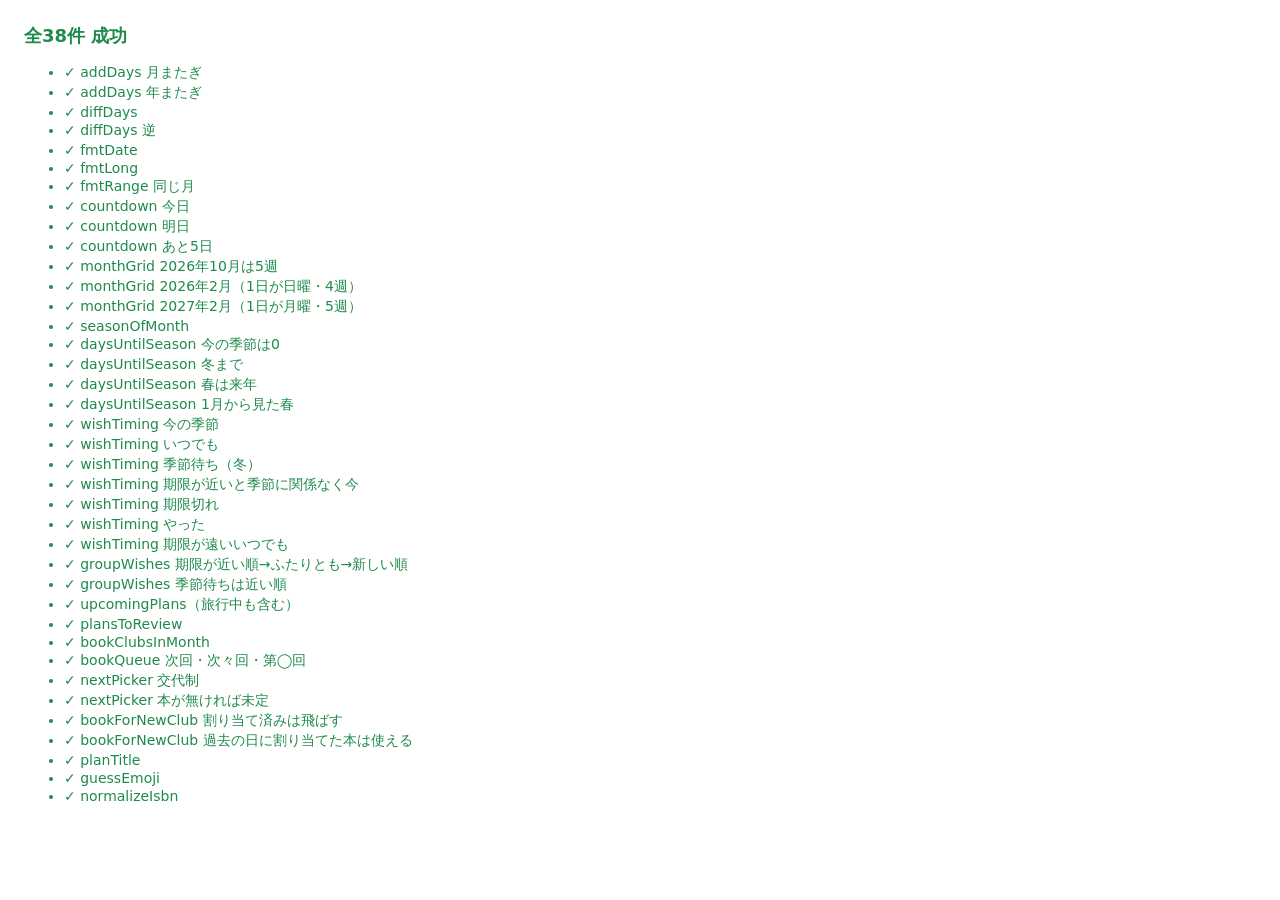
==== tests.html @ 202dfe0b "またね v1.0.0：ふたりのいつかリスト・会う日・読書会 友だちとふたりで行きたいところ・やりたいことを登録し合い、 会う日（カレンダー）と月2回の読書会をいっしょに管理するPWA。  Co-Aut" ====
<!doctype html>
<html lang="ja">
<head>
  <meta charset="utf-8" />
  <title>またね テスト</title>
  <style>
    body { font-family: system-ui, sans-serif; padding: 16px; background: #fff; color: #1f1d1a; }
    .ok { color: #1f8a4c; } .ng { color: #c93a39; font-weight: 700; }
    li { margin: 2px 0; font-size: 14px; }
    #sum { font-size: 18px; font-weight: 700; }
  </style>
</head>
<body>
  <div id="sum">実行中…</div>
  <ul id="out"></ul>
  <script type="module">
    import * as D from './src/lib/dates.js';
    import * as L from './src/lib/logic.js';
    import { guessEmoji } from './src/lib/emoji.js';
    import { normalizeIsbn } from './src/lib/books.js';

    const out = document.getElementById('out');
    let pass = 0, fail = 0;
    function t(name, fn) {
      try {
        fn();
        pass++;
        out.insertAdjacentHTML('beforeend', `<li class="ok">✓ ${name}</li>`);
      } catch (e) {
        fail++;
        out.insertAdjacentHTML('beforeend', `<li class="ng">✗ ${name} — ${e.message}</li>`);
      }
    }
    const eq = (a, b) => { const x = JSON.stringify(a), y = JSON.stringify(b); if (x !== y) throw new Error(`${x} ≠ ${y}`); };

    // ---- 日付 ----
    t('addDays 月またぎ', () => eq(D.addDays('2026-10-31', 1), '2026-11-01'));
    t('addDays 年またぎ', () => eq(D.addDays('2026-12-31', 1), '2027-01-01'));
    t('diffDays', () => eq(D.diffDays('2026-10-02', '2026-10-05'), 3));
    t('diffDays 逆', () => eq(D.diffDays('2026-10-05', '2026-10-02'), -3));
    t('fmtDate', () => eq(D.fmtDate('2026-10-04'), '10/4（日）'));
    t('fmtLong', () => eq(D.fmtLong('2026-10-02'), '10月2日（金）'));
    t('fmtRange 同じ月', () => eq(D.fmtRange('2026-10-10', '2026-10-12'), '10/10（土）〜12日（月）'));
    t('countdown 今日', () => eq(D.countdown('2026-10-02', '2026-10-02').text, '今日！'));
    t('countdown 明日', () => eq(D.countdown('2026-10-03', '2026-10-02').text, '明日'));
    t('countdown あと5日', () => eq(D.countdown('2026-10-07', '2026-10-02').text, 'あと5日'));
    t('monthGrid 2026年10月は5週', () => {
      const g = D.monthGrid(2026, 10);
      eq(g.length, 5);
      eq(g[0][0].date, '2026-09-27');
      eq(g[0][4].date, '2026-10-01');
      eq(g[4][6].date, '2026-10-31');
    });
    t('monthGrid 2026年2月（1日が日曜・4週）', () => eq(D.monthGrid(2026, 2).length, 4));
    t('monthGrid 2027年2月（1日が月曜・5週）', () => eq(D.monthGrid(2027, 2).length, 5));
    t('seasonOfMonth', () => eq([1, 3, 6, 9, 12].map(D.seasonOfMonth), ['winter', 'spring', 'summer', 'autumn', 'winter']));
    t('daysUntilSeason 今の季節は0', () => eq(D.daysUntilSeason('autumn', '2026-10-02'), 0));
    t('daysUntilSeason 冬まで', () => eq(D.daysUntilSeason('winter', '2026-10-02'), 60));
    t('daysUntilSeason 春は来年', () => eq(D.daysUntilSeason('spring', '2026-10-02'), D.diffDays('2026-10-02', '2027-03-01')));
    t('daysUntilSeason 1月から見た春', () => eq(D.daysUntilSeason('spring', '2027-01-15'), D.diffDays('2027-01-15', '2027-03-01')));

    // ---- いつかの並び ----
    const today = '2026-10-02';
    const W = (o) => ({ id: o.id, title: o.id, createdAt: o.c ?? '2026-09-01T00:00:00Z', createdBy: o.by ?? 'A', seasons: o.s ?? [], until: o.u ?? null, doneAt: o.d ?? null });
    t('wishTiming 今の季節', () => eq(L.wishTiming(W({ id: 'a', s: ['autumn'] }), today).group, 'now'));
    t('wishTiming いつでも', () => eq(L.wishTiming(W({ id: 'a' }), today).group, 'anytime'));
    t('wishTiming 季節待ち（冬）', () => {
      const r = L.wishTiming(W({ id: 'a', s: ['winter'] }), today);
      eq([r.group, r.next, r.wait], ['later', 'winter', 60]);
    });
    t('wishTiming 期限が近いと季節に関係なく今', () => eq(L.wishTiming(W({ id: 'a', s: ['spring'], u: '2026-10-20' }), today).group, 'now'));
    t('wishTiming 期限切れ', () => eq(L.wishTiming(W({ id: 'a', u: '2026-09-30' }), today).group, 'expired'));
    t('wishTiming やった', () => eq(L.wishTiming(W({ id: 'a', d: '2026-09-01' }), today).group, 'done'));
    t('wishTiming 期限が遠いいつでも', () => eq(L.wishTiming(W({ id: 'a', u: '2026-12-25' }), today).group, 'anytime'));
    t('groupWishes 期限が近い順→ふたりとも→新しい順', () => {
      const ws = [W({ id: 'x', s: ['autumn'], c: '2026-09-03' }), W({ id: 'y', s: ['autumn'], c: '2026-09-01' }), W({ id: 'z', u: '2026-10-10' })];
      const likes = [{ wishId: 'y', memberId: 'B' }];
      const g = L.groupWishes(ws, { likes, memberCount: 2, today });
      eq(g.now.map((x) => x.w.id), ['z', 'y', 'x']);
      eq(g.now[1].both, true);
    });
    t('groupWishes 季節待ちは近い順', () => {
      const ws = [W({ id: 'spring', s: ['spring'] }), W({ id: 'winter', s: ['winter'] }), W({ id: 'summer', s: ['summer'] })];
      eq(L.groupWishes(ws, { today }).later.map((x) => x.w.id), ['winter', 'spring', 'summer']);
    });

    // ---- 会う日 ----
    const P = (id, date, o = {}) => ({ id, date, ...o });
    const plans = [P('p1', '2026-09-20', { bookClub: true }), P('p2', '2026-10-01'), P('p3', '2026-10-05', { bookClub: true }), P('p4', '2026-10-18', { bookClub: true }), P('trip', '2026-09-30', { endDate: '2026-10-03' })];
    t('upcomingPlans（旅行中も含む）', () => eq(L.upcomingPlans(plans, today).map((p) => p.id), ['trip', 'p3', 'p4']));
    t('plansToReview', () => eq(L.plansToReview(plans, today).map((p) => p.id), ['p2', 'p1']));
    t('bookClubsInMonth', () => eq(L.bookClubsInMonth(plans, '2026-10').map((p) => p.id), ['p3', 'p4']));

    // ---- 読書会の本 ----
    const books = [
      { id: 'b1', order: 1, pickedBy: 'A', doneAt: '2026-09-20' },
      { id: 'b2', order: 2, pickedBy: 'B' },
      { id: 'b3', order: 3, pickedBy: 'A' },
    ];
    const members = [{ id: 'A' }, { id: 'B' }];
    t('bookQueue 次回・次々回・第◯回', () => {
      const q = L.bookQueue(books);
      eq([q.next.id, q.afterNext.id, q.no.get('b1'), q.no.get('b2'), q.no.get('b3')], ['b2', 'b3', 1, 2, 3]);
    });
    t('nextPicker 交代制', () => eq(L.nextPicker(books, members), 'B'));
    t('nextPicker 本が無ければ未定', () => eq(L.nextPicker([], members), null));
    t('bookForNewClub 割り当て済みは飛ばす', () => {
      const ps = [P('c1', '2026-10-05', { bookClub: true, bookId: 'b2' })];
      eq(L.bookForNewClub(books, ps, today).id, 'b3');
    });
    t('bookForNewClub 過去の日に割り当てた本は使える', () => {
      const ps = [P('c0', '2026-09-28', { bookClub: true, bookId: 'b2' })];
      eq(L.bookForNewClub(books, ps, today).id, 'b2');
    });
    t('planTitle', () => {
      const wishById = new Map([['w1', { title: 'パンケーキ' }]]);
      eq(L.planTitle({ bookClub: true, todos: [{ wishId: 'w1' }, { text: '買い物' }] }, { wishById }), '読書会・パンケーキ ほか1件');
      eq(L.planTitle({ todos: [] }, {}), '会う日');
    });

    // ---- その他 ----
    t('guessEmoji', () => eq([guessEmoji('鎌倉のカフェ', 'go'), guessEmoji('ハンバーグ', 'go'), guessEmoji('温泉旅行', 'go'), guessEmoji('何か', 'do')], ['☕', '📍', '♨️', '✨']));
    t('normalizeIsbn', () => eq([normalizeIsbn('978-4-06-293438-1'), normalizeIsbn('4062934388')], ['9784062934381', '9784062934381']));

    document.getElementById('sum').innerHTML = fail ? `<span class="ng">${fail}件 失敗</span> / ${pass}件 成功` : `<span class="ok">全${pass}件 成功</span>`;
  </script>
</body>
</html>
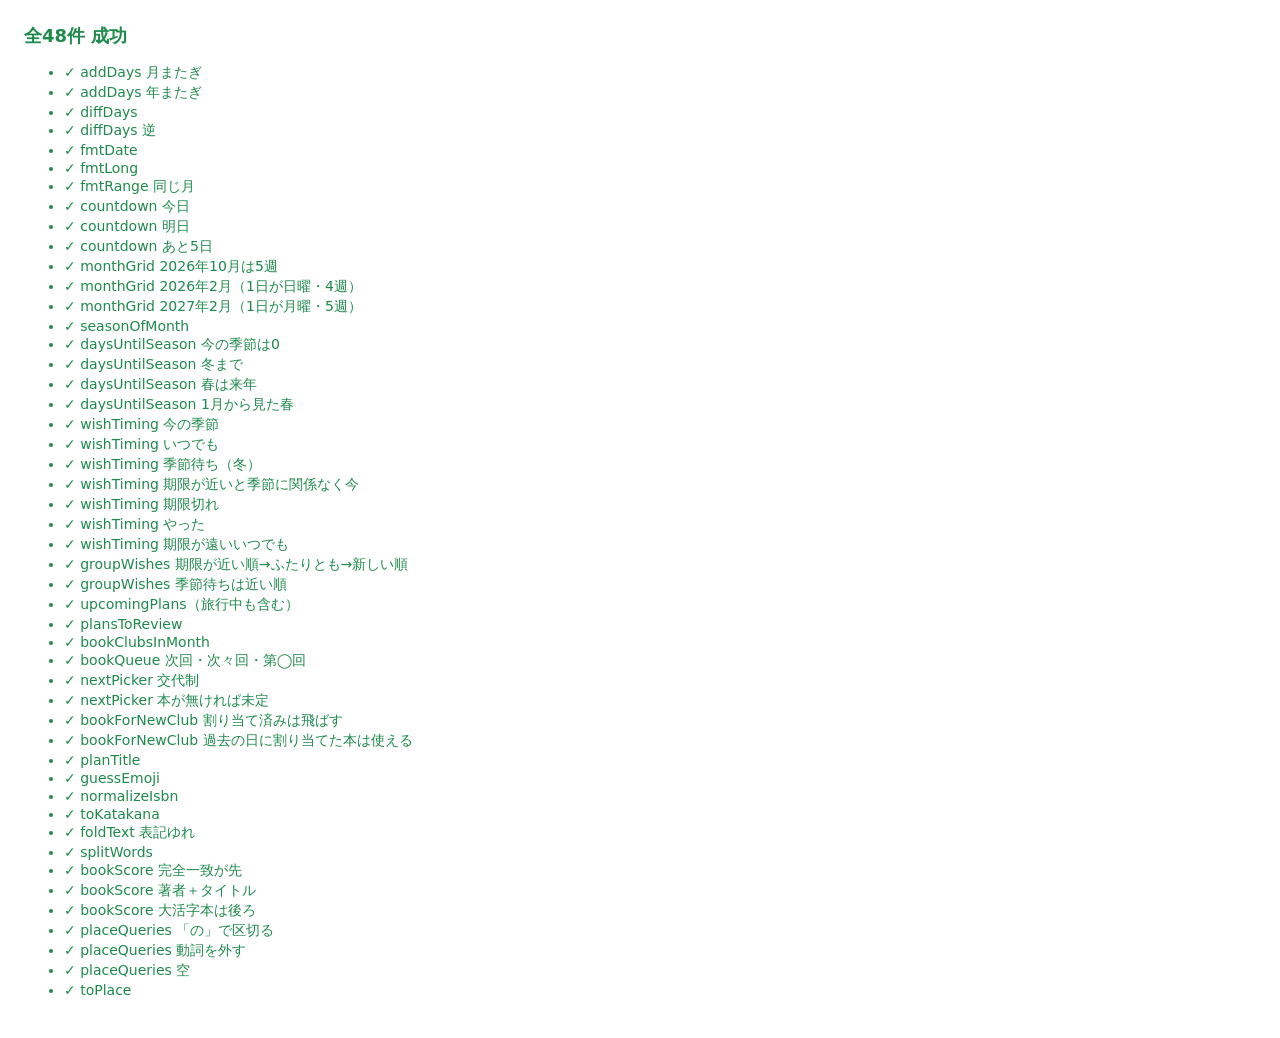
==== commit e8579c4a: "v1.1.0：付箋と響いた話、本のバーコード・あいまい検索、場所の候補、写真アイコン - 読書会：読み進み（％）をやめ、読書記録アプリと同じ付箋（ページ・引用・感情タグ・気づき）と、会の最中の「響いた" ====
--- a/tests.html
+++ b/tests.html
@@ -17,7 +17,8 @@
     import * as D from './src/lib/dates.js';
     import * as L from './src/lib/logic.js';
     import { guessEmoji } from './src/lib/emoji.js';
-    import { normalizeIsbn } from './src/lib/books.js';
+    import { normalizeIsbn, toKatakana, foldText, bookScore, splitWords } from './src/lib/books.js';
+    import { placeQueries, toPlace } from './src/lib/places.js';
 
     const out = document.getElementById('out');
     let pass = 0, fail = 0;
@@ -122,6 +123,36 @@
     t('guessEmoji', () => eq([guessEmoji('鎌倉のカフェ', 'go'), guessEmoji('ハンバーグ', 'go'), guessEmoji('温泉旅行', 'go'), guessEmoji('何か', 'do')], ['☕', '📍', '♨️', '✨']));
     t('normalizeIsbn', () => eq([normalizeIsbn('978-4-06-293438-1'), normalizeIsbn('4062934388')], ['9784062934381', '9784062934381']));
 
+    // ---- 本のあいまい検索 ----
+    t('toKatakana', () => eq(toKatakana('のるうぇいのもり'), 'ノルウェイノモリ'));
+    t('foldText 表記ゆれ', () => eq(foldText('コンビニ人間（文庫）'), foldText('こんびに人間 文庫')));
+    t('splitWords', () => eq(splitWords('村上春樹　ノルウェイ'), ['村上春樹', 'ノルウェイ']));
+    t('bookScore 完全一致が先', () => {
+      const a = { title: 'ノルウェイの森', authors: ['村上春樹'], publisher: '講談社', isbn: '1' };
+      const b = { title: '散文の構造と『ノルウェイの森』', authors: ['秋本博夫'], publisher: '某社', isbn: '2' };
+      if (!(bookScore(a, 'ノルウェイの森') < bookScore(b, 'ノルウェイの森'))) throw new Error('順番が逆');
+    });
+    t('bookScore 著者＋タイトル', () => {
+      const a = { title: 'ノルウェイの森 上', authors: ['村上春樹'], publisher: '講談社', isbn: '1' };
+      const b = { title: 'ノルウェイ紀行', authors: ['田中'], publisher: '某社', isbn: '2' };
+      if (!(bookScore(a, '村上 ノルウェイ') < bookScore(b, '村上 ノルウェイ'))) throw new Error('順番が逆');
+    });
+    t('bookScore 大活字本は後ろ', () => {
+      const a = { title: 'コンビニ人間', authors: ['村田沙耶香'], publisher: '文藝春秋', isbn: '1' };
+      const b = { title: 'コンビニ人間', authors: ['村田沙耶香'], publisher: '埼玉福祉会', isbn: '2' };
+      if (!(bookScore(a, 'コンビニ人間') < bookScore(b, 'コンビニ人間'))) throw new Error('順番が逆');
+    });
+
+    // ---- 場所の候補 ----
+    t('placeQueries 「の」で区切る', () => eq(placeQueries('鎌倉のしらす丼'), ['鎌倉のしらす丼', '鎌倉', 'しらす丼']));
+    t('placeQueries 動詞を外す', () => eq(placeQueries('紅葉の高尾山に登る'), ['紅葉の高尾山に登る', '紅葉', '高尾山']));
+    t('placeQueries 空', () => eq(placeQueries('  '), []));
+    t('toPlace', () => {
+      const p = toPlace({ geometry: { coordinates: [139.24, 35.62] }, properties: { name: '高尾山', city: '八王子市', state: '東京都', osm_value: 'peak', countrycode: 'JP' } });
+      eq([p.name, p.where, p.kind, p.skip], ['高尾山', '八王子市・東京都', '山', false]);
+      eq(toPlace({ properties: { name: 'x', osm_value: 'bus_stop' } }).skip, true);
+    });
+
     document.getElementById('sum').innerHTML = fail ? `<span class="ng">${fail}件 失敗</span> / ${pass}件 成功` : `<span class="ok">全${pass}件 成功</span>`;
   </script>
 </body>
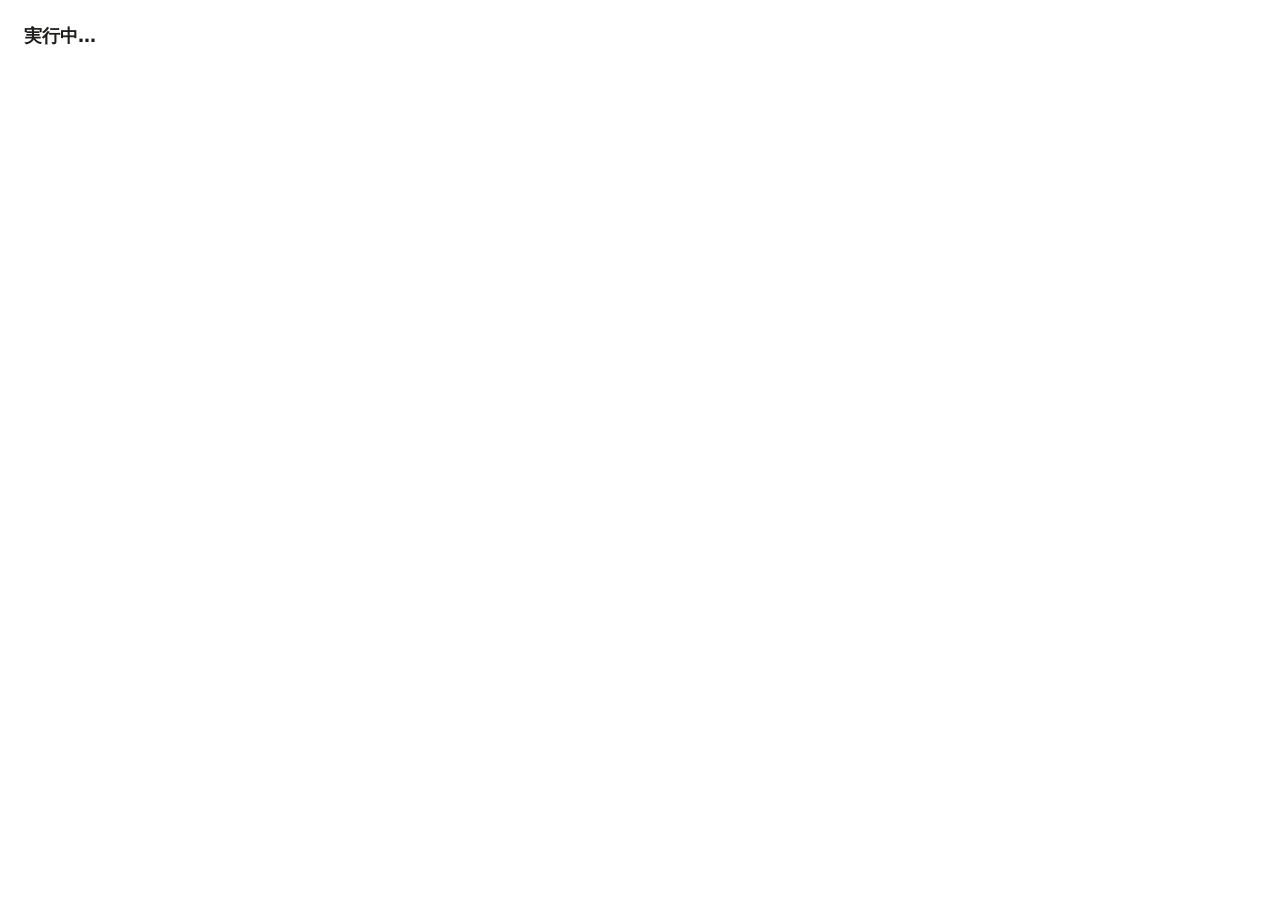
==== commit ad458c87: "v1.2.0：読書会の3コーナーと「自分だけ」の鍵、写真アイコン（切り抜き・複数・入れ替え）、Googleマップのリンクで場所 - 読書会：「語りたいこと」→自由な「メモ」、「付箋」（読みながら）、「" ====
--- a/tests.html
+++ b/tests.html
@@ -11,6 +11,15 @@
   </style>
 </head>
 <body>
+  <script type="importmap">
+  {
+    "imports": {
+      "react": "https://esm.sh/react@18.3.1",
+      "htm": "https://esm.sh/htm@3.1.1",
+      "@supabase/supabase-js": "https://esm.sh/@supabase/supabase-js@2.45.4"
+    }
+  }
+  </script>
   <div id="sum">実行中…</div>
   <ul id="out"></ul>
   <script type="module">
@@ -18,7 +27,9 @@
     import * as L from './src/lib/logic.js';
     import { guessEmoji } from './src/lib/emoji.js';
     import { normalizeIsbn, toKatakana, foldText, bookScore, splitWords } from './src/lib/books.js';
-    import { placeQueries, toPlace } from './src/lib/places.js';
+    import { placeQueries, toPlace, parseMapsUrl, isMapsLink, splitTitle } from './src/lib/places.js';
+    import { pickPhoto, hashStr } from './src/lib/photos.js';
+    import { deriveKey, encryptJSON, decryptJSON, newSalt } from './src/lib/lock.js';
 
     const out = document.getElementById('out');
     let pass = 0, fail = 0;
@@ -153,6 +164,50 @@
       eq(toPlace({ properties: { name: 'x', osm_value: 'bus_stop' } }).skip, true);
     });
 
+    // ---- Googleマップのリンク ----
+    t('parseMapsUrl 場所のページ（店名と正確な位置）', () => {
+      const r = parseMapsUrl('https://www.google.com/maps/place/%E6%B1%9F%E5%B3%B6%E7%A5%9E%E7%A4%BE+%E8%BE%BA%E6%B4%A5%E5%AE%AE/@35.3003664,139.4795955,17z/data=!3m1!4b1!4m6!3m5!1s0x60:0xfa!8m2!3d35.3003664!4d139.4795955!16s');
+      eq([r.name, r.lat, r.lon], ['江島神社 辺津宮', 35.30037, 139.4796]);
+    });
+    t('parseMapsUrl q=住所', () => eq(parseMapsUrl('https://maps.google.com/?q=%E9%AB%98%E5%B0%BE%E5%B1%B1').name, '高尾山'));
+    t('parseMapsUrl 地図だけ（@位置）', () => { const r = parseMapsUrl('https://www.google.com/maps/@35.62,139.24,15z'); eq([r.name, r.lat, r.lon], [null, 35.62, 139.24]); });
+    t('parseMapsUrl Googleマップ以外は読まない', () => eq(parseMapsUrl('https://example.com/'), null));
+    t('isMapsLink 短いリンク・文章の中', () => {
+      eq(isMapsLink('ここ行きたい https://maps.app.goo.gl/1DnoMPt9LnXJqD7S9'), 'https://maps.app.goo.gl/1DnoMPt9LnXJqD7S9');
+      eq(isMapsLink('https://www.instagram.com/p/xyz'), null);
+      eq(!!isMapsLink('https://www.google.co.jp/maps/place/x'), true);
+    });
+    t('splitTitle 名前 · 住所', () => eq(splitTitle('江島神社 · 〒251-0036 神奈川県藤沢市江の島２丁目'), { name: '江島神社', address: '〒251-0036 神奈川県藤沢市江の島２丁目' }));
+
+    // ---- アイコンの入れ替え ----
+    const photos = [{ id: 'a' }, { id: 'b' }, { id: 'c' }];
+    t('pickPhoto 固定', () => eq(pickPhoto({ id: 'm1', photoRotate: 'fixed', photoFixed: 'b' }, photos).id, 'b'));
+    t('pickPhoto 毎日は同じ日なら同じ・ふたりで同じ', () => {
+      const d = new Date(2026, 9, 2, 9), d2 = new Date(2026, 9, 2, 22);
+      eq(pickPhoto({ id: 'm1', photoRotate: 'day' }, photos, d).id, pickPhoto({ id: 'm1', photoRotate: 'day' }, photos, d2).id);
+    });
+    t('pickPhoto 1時間ごとはいろいろ出る', () => {
+      const seen = new Set();
+      for (let h = 0; h < 24; h++) seen.add(pickPhoto({ id: 'm1', photoRotate: 'hour' }, photos, new Date(2026, 9, 2, h)).id);
+      eq(seen.size, 3);
+    });
+    t('pickPhoto 写真なし', () => eq(pickPhoto({ id: 'm1' }, []), null));
+    t('hashStr は決まった値', () => eq(hashStr('abc'), hashStr('abc')));
+
+    // ---- 鍵（暗号） ----
+    try {
+      const salt = newSalt();
+      const k1 = await deriveKey('ほしとにじ', salt);
+      const box = await encryptJSON(k1, { text: 'ないしょ', page: 12 });
+      const k2 = await deriveKey('ほしとにじ', salt);
+      eq(await decryptJSON(k2, box), { text: 'ないしょ', page: 12 });
+      if (box.ct.includes('ないしょ')) throw new Error('平文が残っている');
+      let wrongOpened = true;
+      try { await decryptJSON(await deriveKey('ちがう', salt), box); } catch { wrongOpened = false; }
+      if (wrongOpened) throw new Error('ちがう合言葉で開けてしまった');
+      pass++; out.insertAdjacentHTML('beforeend', '<li class="ok">✓ 鍵：同じ合言葉なら別の端末でも開ける・ちがう合言葉では開けない</li>');
+    } catch (e) { fail++; out.insertAdjacentHTML('beforeend', `<li class="ng">✗ 鍵 — ${e.message}</li>`); }
+
     document.getElementById('sum').innerHTML = fail ? `<span class="ng">${fail}件 失敗</span> / ${pass}件 成功` : `<span class="ok">全${pass}件 成功</span>`;
   </script>
 </body>
